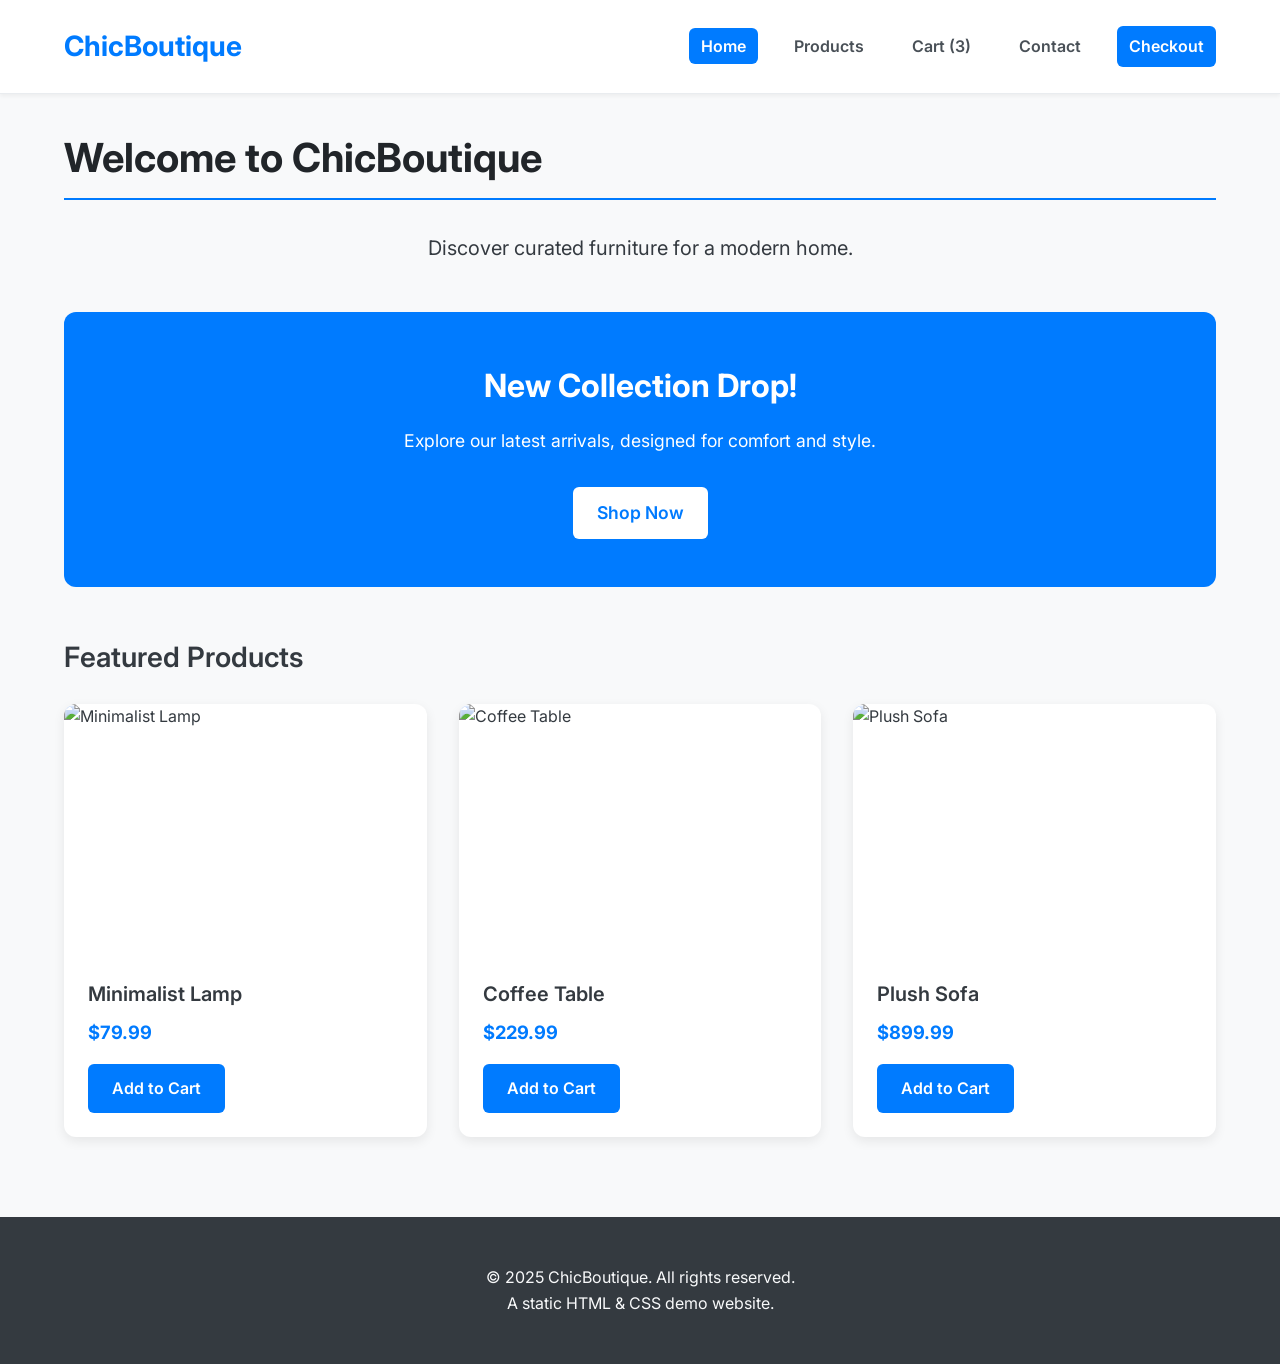
==== index.html @ 7dad4ef3 "first commit" ====
<!DOCTYPE html>
<html lang="en">
<head>
    <meta charset="UTF-8">
    <meta name="viewport" content="width=device-width, initial-scale=1.0">
    <title>ChicBoutique - Home</title>
    
    <link rel="preconnect" href="https://fonts.googleapis.com">
    <link rel="preconnect" href="https://fonts.gstatic.com" crossorigin>
    <link href="https://fonts.googleapis.com/css2?family=Inter:wght@400;600;700&display=swap" rel="stylesheet">
    <link rel="stylesheet" href="style.css">
</head>
<body>

    <header class="site-header">
        <div class="container">
            <div class="header-content">
                <a href="index.html" class="logo">ChicBoutique</a>

                <input type="checkbox" id="nav-toggle" class="nav-toggle">
                
                <label for="nav-toggle" class="nav-toggle-label">
                    <span></span>
                </label>

                <nav class="main-nav">
                    <ul>
                        <li><a href="index.html" class="active">Home</a></li>
                        <li><a href="products.html">Products</a></li>
                        <li><a href="cart.html">Cart (3)</a></li>
                        <li><a href="contact.html">Contact</a></li>
                        <li><a href="checkout.html" class="btn" style="color: white;">Checkout</a></li>
                    </ul>
                </nav>
            </div>
        </div>
    </header>

    <main class="container">

        <div class="page">
            <h2 class="page-title">Welcome to ChicBoutique</h2>
            <p style="font-size: 1.25rem; text-align: center; margin-bottom: 3rem;">Discover curated furniture for a modern home.</p>
            
            <div style="background: #007bff; color: white; padding: 3rem 2rem; border-radius: 12px; text-align: center; margin-bottom: 3rem;">
                <h3 style="font-size: 2rem; margin-bottom: 1rem;">New Collection Drop!</h3>
                <p style="font-size: 1.1rem; margin-bottom: 2rem;">Explore our latest arrivals, designed for comfort and style.</p>
                <a href="products.html" class="btn" style="background: white; color: #007bff; font-size: 1.1rem;">Shop Now</a>
            </div>

            <h3 style="font-size: 1.75rem; font-weight: 600; margin-bottom: 1.5rem;">Featured Products</h3>
            <div class="product-grid">
                <div class="product-card">
                    <img src="https://placehold.co/600x400/28a745/white?text=Minimalist+Lamp" alt="Minimalist Lamp">
                    <div class="product-info">
                        <h3>Minimalist Lamp</h3>
                        <p class="price">$79.99</p>
                        <a href="cart.html" class="btn">Add to Cart</a>
                    </div>
                </div>
                <div class="product-card">
                    <img src="https://placehold.co/600x400/ffc107/black?text=Coffee+Table" alt="Coffee Table">
                    <div class="product-info">
                        <h3>Coffee Table</h3>
                        <p class="price">$229.99</p>
                        <a href="cart.html" class="btn">Add to Cart</a>
                    </div>
                </div>
                <div class="product-card">
                    <img src="https://placehold.co/600x400/dc3545/white?text=Plush+Sofa" alt="Plush Sofa">
                    <div class="product-info">
                        <h3>Plush Sofa</h3>
                        <p class="price">$899.99</p>
                        <a href="cart.html" class="btn">Add to Cart</a>
                    </div>
                </div>
            </div>
        </div>

    </main>

    <footer class="site-footer">
        <p>&copy; 2025 ChicBoutique. All rights reserved.</p>
        <p>A static HTML & CSS demo website.</p>
    </footer>

</body>
</html>
---- style.css ----
/* --- 1. Global Reset & Defaults --- */
* {
    margin: 0;
    padding: 0;
    box-sizing: border-box;
}

html {
    scroll-behavior: smooth;
}

body {
    font-family: 'Inter', sans-serif;
    background-color: #f8f9fa;
    color: #343a40;
    line-height: 1.6;
}

img {
    max-width: 100%;
    height: auto;
    display: block;
}

.container {
    max-width: 1200px;
    margin: 0 auto;
    padding: 0 1.5rem;
}

/* --- 2. Header & Navigation --- */
.site-header {
    background-color: #ffffff;
    padding: 1.5rem 0;
    border-bottom: 1px solid #e9ecef;
    box-shadow: 0 2px 4px rgba(0, 0, 0, 0.05);
    position: sticky;
    top: 0;
    z-index: 1000;
}

.header-content {
    display: flex;
    justify-content: space-between;
    align-items: center;
    flex-wrap: wrap;
}

.logo {
    font-size: 1.75rem;
    font-weight: 700;
    color: #007bff;
    text-decoration: none;
    flex-shrink: 0;
}

.main-nav ul {
    list-style: none;
    display: flex;
    gap: 1.5rem;
    align-items: center; /* Align items for button */
}

.main-nav a {
    text-decoration: none;
    color: #495057;
    font-weight: 600;
    padding: 0.5rem 0.75rem;
    border-radius: 6px;
    transition: background-color 0.3s ease, color 0.3s ease;
}

.main-nav a:hover,
.main-nav a:focus,
.main-nav a.active {
    background-color: #007bff;
    color: #ffffff;
}
/* Ensure button in nav keeps its style */
.main-nav a.btn.active {
    background-color: #0056b3;
}


/* --- 2.5 Hamburger Menu (NEW) --- */
.nav-toggle {
    /* Hide the checkbox */
    display: none;
}

.nav-toggle-label {
    /* Hide hamburger label on desktop */
    display: none;
    cursor: pointer;
    width: 30px;
    height: 25px;
    position: relative;
}

.nav-toggle-label span,
.nav-toggle-label span::before,
.nav-toggle-label span::after {
    /* Create the 3 lines of the hamburger */
    display: block;
    background-color: #343a40;
    height: 3px;
    width: 100%;
    border-radius: 2px;
    position: absolute;
    transition: all 0.3s ease;
}

.nav-toggle-label span::before {
    content: '';
    top: -8px;
}

.nav-toggle-label span::after {
    content: '';
    top: 8px;
}

/* --- 3. Page Container --- */
.page {
    padding-top: 2rem;
    padding-bottom: 2rem;
}

/* --- 4. Page Content Styling --- */
.page-title {
    font-size: 2.5rem;
    font-weight: 700;
    color: #212529;
    margin-bottom: 2rem;
    padding-bottom: 0.5rem;
    border-bottom: 2px solid #007bff;
}

.product-grid {
    display: grid;
    grid-template-columns: repeat(auto-fit, minmax(280px, 1fr));
    gap: 2rem;
}

.product-card {
    background-color: #ffffff;
    border-radius: 12px;
    box-shadow: 0 4px 12px rgba(0, 0, 0, 0.08);
    overflow: hidden;
    transition: transform 0.3s ease, box-shadow 0.3s ease;
}

.product-card:hover {
    transform: translateY(-5px);
    box-shadow: 0 8px 20px rgba(0, 0, 0, 0.12);
}

.product-card img {
    width: 100%;
    height: 250px;
    object-fit: cover;
}

.product-info {
    padding: 1.5rem;
}

.product-info h3 {
    font-size: 1.25rem;
    font-weight: 600;
    margin-bottom: 0.5rem;
}

.product-info .price {
    font-size: 1.15rem;
    font-weight: 700;
    color: #007bff;
    margin-bottom: 1rem;
}

/* --- 5. Button & Form Styling --- */
.btn {
    display: inline-block;
    background-color: #007bff;
    color: #ffffff;
    text-decoration: none;
    padding: 0.75rem 1.5rem;
    border-radius: 6px;
    font-weight: 600;
    text-align: center;
    border: none;
    cursor: pointer;
    transition: background-color 0.3s ease, box-shadow 0.3s ease;
}

.btn:hover,
.btn:focus {
    background-color: #0056b3;
    box-shadow: 0 4px 10px rgba(0, 123, 255, 0.3);
}

.form-container {
    max-width: 700px;
    margin: 0 auto;
    background-color: #ffffff;
    padding: 2.5rem;
    border-radius: 12px;
    box-shadow: 0 4px 12px rgba(0, 0, 0, 0.08);
}

.form-grid {
    display: grid;
    grid-template-columns: 1fr;
    gap: 1.5rem;
}

.form-group {
    margin-bottom: 0;
}

.form-group label {
    display: block;
    font-weight: 600;
    margin-bottom: 0.5rem;
}

.form-group input,
.form-group textarea,
.form-group select {
    width: 100%;
    padding: 0.85rem;
    font-family: 'Inter', sans-serif;
    font-size: 1rem;
    border: 1px solid #ced4da;
    border-radius: 6px;
    transition: border-color 0.3s ease, box-shadow 0.3s ease;
}

.form-group input:focus,
.form-group textarea:focus,
.form-group select:focus {
    outline: none;
    border-color: #007bff;
    box-shadow: 0 0 0 3px rgba(0, 123, 255, 0.25);
}

.form-group textarea {
    resize: vertical;
    min-height: 150px;
}

fieldset {
    border: 1px solid #ced4da;
    border-radius: 8px;
    padding: 1.5rem;
    margin-bottom: 1.5rem;
}

legend {
    font-weight: 700;
    font-size: 1.25rem;
    padding: 0 0.5rem;
    margin-left: 0.5rem;
    color: #007bff;
}

.grid-col-2 {
    grid-template-columns: 1fr 1fr;
    gap: 1.5rem;
}
.span-col-2 {
    grid-column: span 2;
}

/* --- 6. Cart Styling --- */
.cart-item {
    display: flex;
    gap: 1.5rem;
    align-items: center;
    background-color: #ffffff;
    padding: 1.5rem;
    border-radius: 12px;
    box-shadow: 0 4px 12px rgba(0, 0, 0, 0.08);
    margin-bottom: 1.5rem;
}

.cart-item img {
    width: 100px;
    height: 100px;
    object-fit: cover;
    border-radius: 8px;
    flex-shrink: 0;
}

.cart-item-info {
    flex-grow: 1;
}

.cart-item-info h3 {
    font-size: 1.25rem;
    margin-bottom: 0.25rem;
}

.cart-item-info .price {
    font-weight: 700;
    color: #007bff;
    margin-bottom: 0.5rem;
}

.cart-item-actions {
    font-weight: 600;
    color: #dc3545;
    text-decoration: none;
}

.cart-summary {
    background-color: #ffffff;
    padding: 2rem;
    border-radius: 12px;
    box-shadow: 0 4px 12px rgba(0, 0, 0, 0.08);
    margin-top: 2rem;
}

.cart-total {
    display: flex;
    justify-content: space-between;
    align-items: center;
    font-size: 1.5rem;
    font-weight: 700;
    margin-bottom: 1.5rem;
    flex-wrap: wrap;
    gap: 0.5rem;
}

/* --- 7. Footer --- */
.site-footer {
    background-color: #343a40;
    color: #f8f9fa;
    text-align: center;
    padding: 3rem 1.5rem;
    margin-top: 3rem;
}

/* --- 8. Responsive Design (UPDATED for Hamburger) --- */

/* Tablet & Mobile (Hamburger Menu) */
@media (max-width: 1023px) {
    .header-content {
        /* Keep logo and hamburger on one line */
        flex-wrap: nowrap;
    }

    .main-nav {
        /* Full-width container for the nav list */
        width: 100%;
        /* Position off-screen, below header */
        position: absolute;
        top: 100%; /* Position it just below the header */
        left: 0; /* Align to the left */
        background-color: #ffffff;
        box-shadow: 0 4px 10px rgba(0, 0, 0, 0.1);
        
        /* Hide it by default */
        visibility: hidden;
        opacity: 0;
        transform: translateY(-10px);
        transition: all 0.3s ease-in-out;
        
        /* Order it below the logo */
        order: 3;
    }

    .main-nav ul {
        /* Stack links vertically */
        flex-direction: column;
        gap: 0;
        align-items: stretch; /* Make items full-width */
    }
    
    .main-nav li {
        width: 100%;
    }

    .main-nav a {
        /* Make links full-width and add padding */
        display: block;
        width: 100%;
        padding: 1rem 1.5rem;
        border-bottom: 1px solid #f1f1f1;
        border-radius: 0; /* Remove radius for menu items */
    }
    
    .main-nav a.btn {
        /* Style the checkout button in the menu */
        margin: 0.5rem 1.5rem 1rem;
        width: calc(100% - 3rem); /* Full width with padding */
        text-align: center;
        border-radius: 6px; /* Add radius back to button */
    }
    
    .main-nav a:hover,
    .main-nav a:focus,
    .main-nav a.active {
        /* Highlight for mobile menu */
        background-color: #f8f9fa;
        color: #007bff;
    }
    
    .main-nav a.btn:hover,
    .main-nav a.btn:focus,
    .main-nav a.btn.active {
        /* Override for button */
        background-color: #0056b3;
        color: #ffffff;
    }

    .nav-toggle-label {
        /* Show the hamburger icon */
        display: block;
    }

    /* --- The "Checkbox Hack" Logic --- */
    #nav-toggle:checked ~ .main-nav {
        /* Show the nav when checkbox is checked */
        visibility: visible;
        opacity: 1;
        transform: translateY(0);
    }

    /* Animate hamburger to "X" */
    #nav-toggle:checked ~ .nav-toggle-label span {
        background-color: transparent; /* Middle line disappears */
    }
    #nav-toggle:checked ~ .nav-toggle-label span::before {
        transform: rotate(45deg);
        top: 0;
    }
    #nav-toggle:checked ~ .nav-toggle-label span::after {
        transform: rotate(-45deg);
        top: 0;
    }
    
    /* --- Tablet-specific grid (from last time) --- */
    .product-grid {
        grid-template-columns: 1fr 1fr;
    }
    
    .form-container {
        padding: 1.5rem;
    }
    
    .grid-col-2 {
        grid-template-columns: 1fr;
    }
    .span-col-2 {
        grid-column: span 1;
    }
}

/* Mobile Phones (Overrides for smaller screens) */
@media (max-width: 767px) {
    .page-title {
        font-size: 2rem;
    }

    .product-grid {
        /* Show 1 column on phones */
        grid-template-columns: 1fr;
    }

    .cart-item {
        flex-direction: column;
        align-items: flex-start;
    }
    
    .cart-item img {
        width: 100%;
        height: 200px;
    }

    .cart-total {
        flex-direction: column;
        align-items: center;
    }
    
    .form-container {
        padding: 1.5rem 1rem;
    }
    
    fieldset {
        padding: 1.5rem 1rem;
    }
}
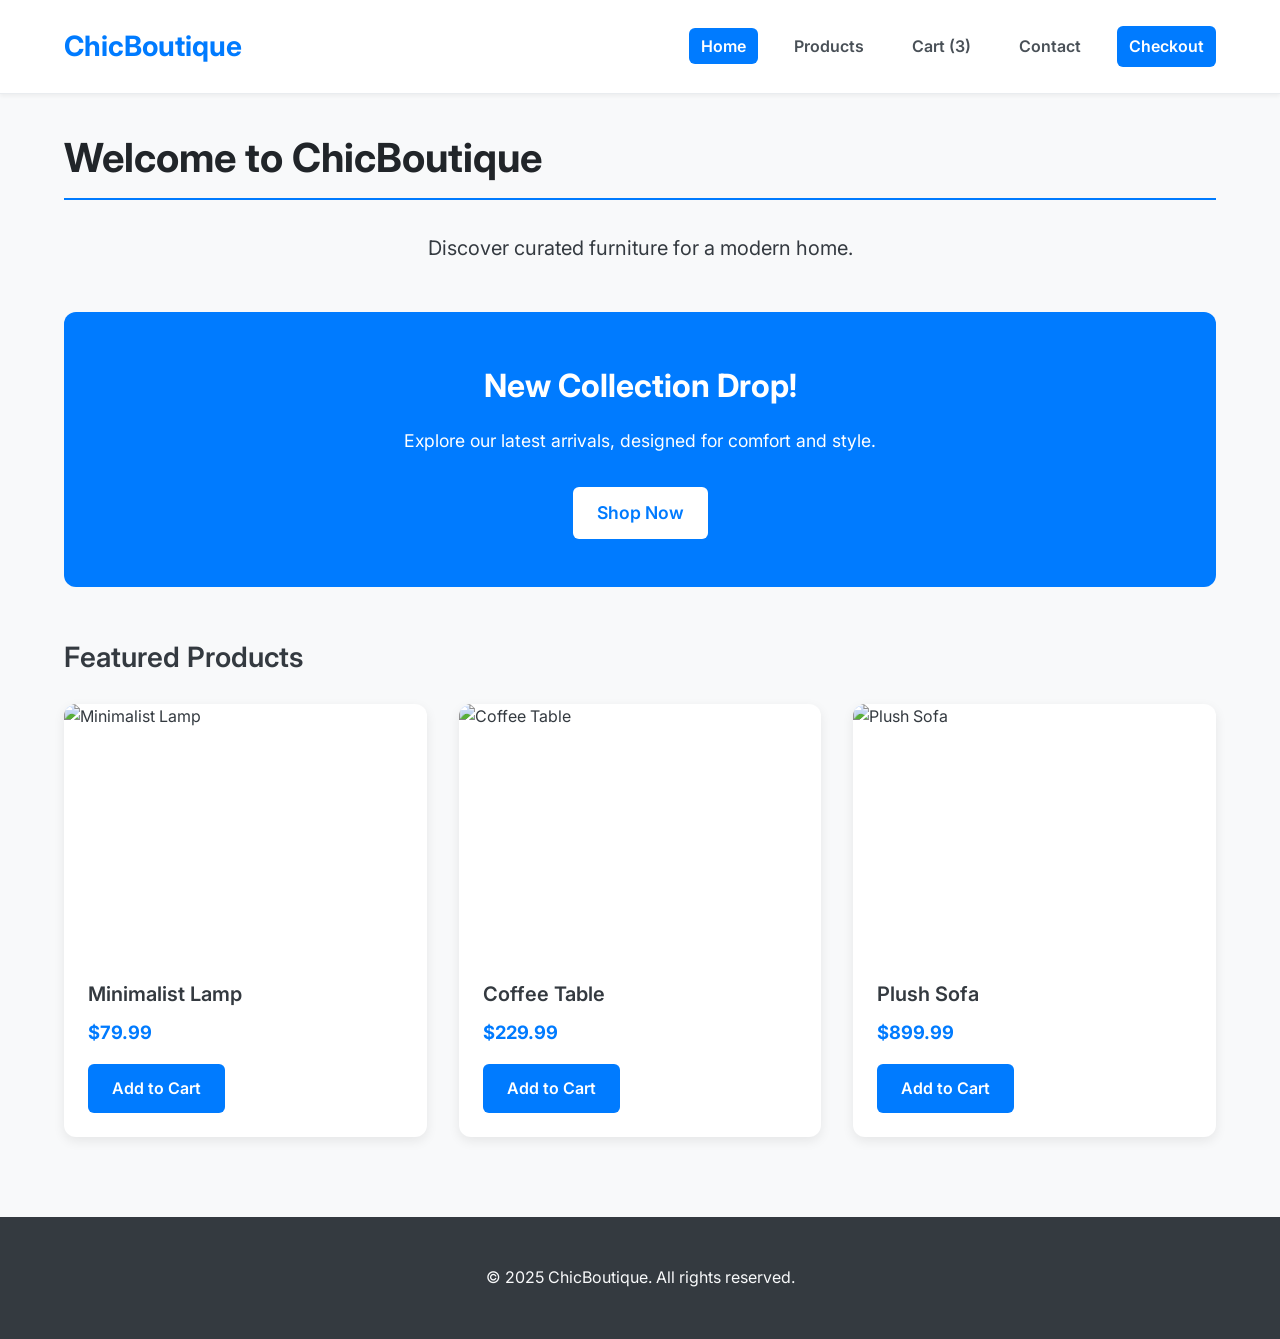
==== commit da12ad14: "feat: update footer component content writing" ====
--- a/index.html
+++ b/index.html
@@ -81,8 +81,7 @@
 
     <footer class="site-footer">
         <p>&copy; 2025 ChicBoutique. All rights reserved.</p>
-        <p>A static HTML & CSS demo website.</p>
-    </footer>
+   </footer>
 
 </body>
-</html>+</html>
